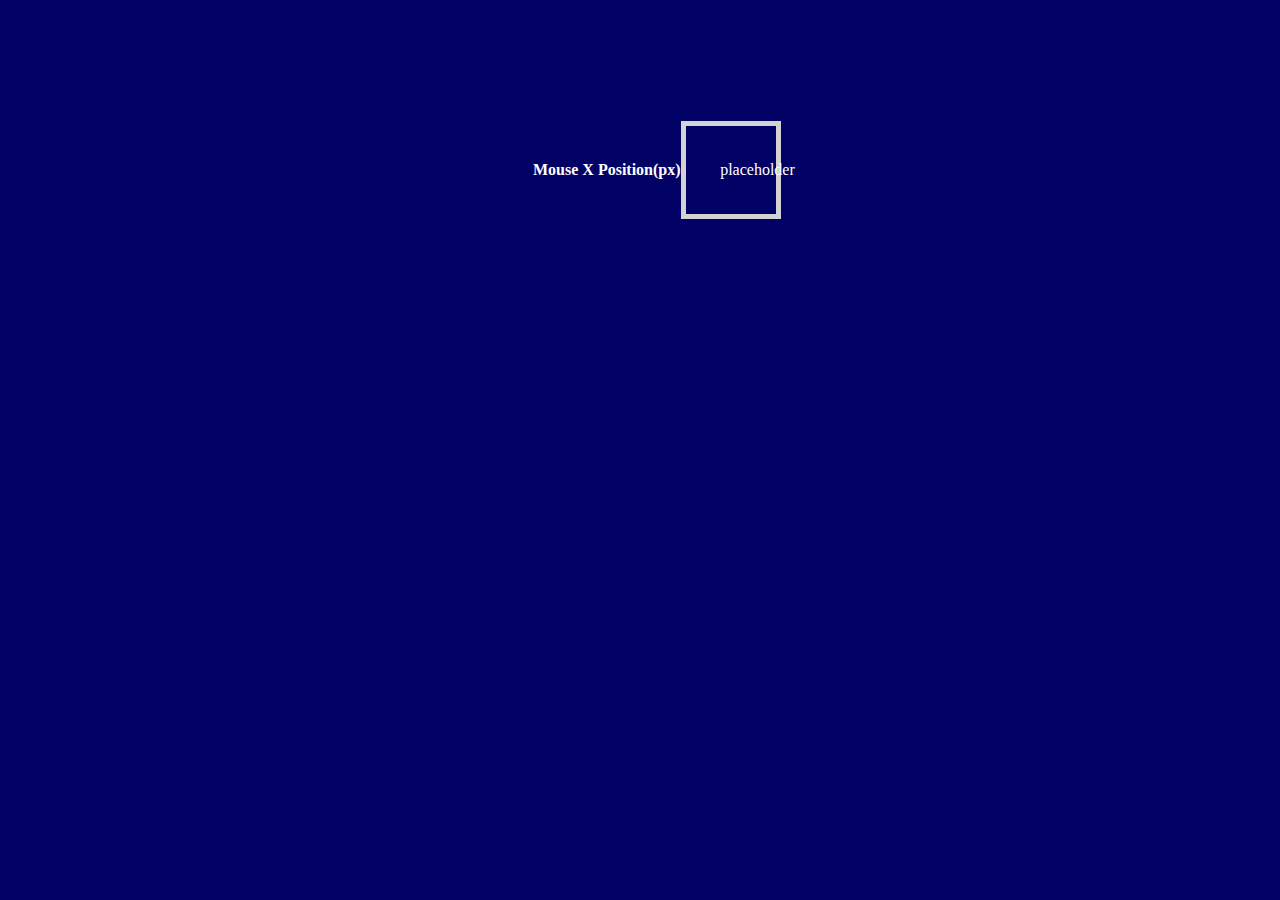
==== index.html @ 2524f530 "Add files via upload" ====
<!DOCTYPE html>
<html>
  <head>
    <link rel="stylesheet" href="stylesheet.css" />
    <title>Muis Coordinaten</title>
  </head>
  <body>
    <div id="main-container">
      <div class="mouseEvent">
        <h1>Mouse X Position(px)</h1>
        <span> placeholder</span>
      </div>
      <div class="mouseEvent">
       
    </div>

    <script src="muiscoordinaten.js"></script>
  </body>
</html>
---- stylesheet.css ----
* {
  padding: 0;
  margin: 0;
  box-sizing: border-box;
}
body {
  font-family: Georgia, "Times New Roman", Times, serif;
  background-color: rgb(2, 2, 102);
}
.main-container {
  margin-top: 20vh;
  width: 100vw;
  height: 100vh;
}
h1,
p {
  color: white;
  font-size: 1rem;
  max-width: 75ch;
  padding-left: 3%;
}
span {
  border: 5px solid lightgray;
  min-width: 100px;
  max-width: 100px;
  padding: 2.7vw;
  color: white;
  display: inline-block;
  text-align: center;
}
.mouseEvent {
  border: none;
  display: flex;
  justify-content: center;
  align-items: center;
  position: relative;
  text-align: center;
  min-width: 20vw;
  min-height: 20vh;
  margin: 80px;
}
.speelveld {
  border: 5px solid lightgreen;
}
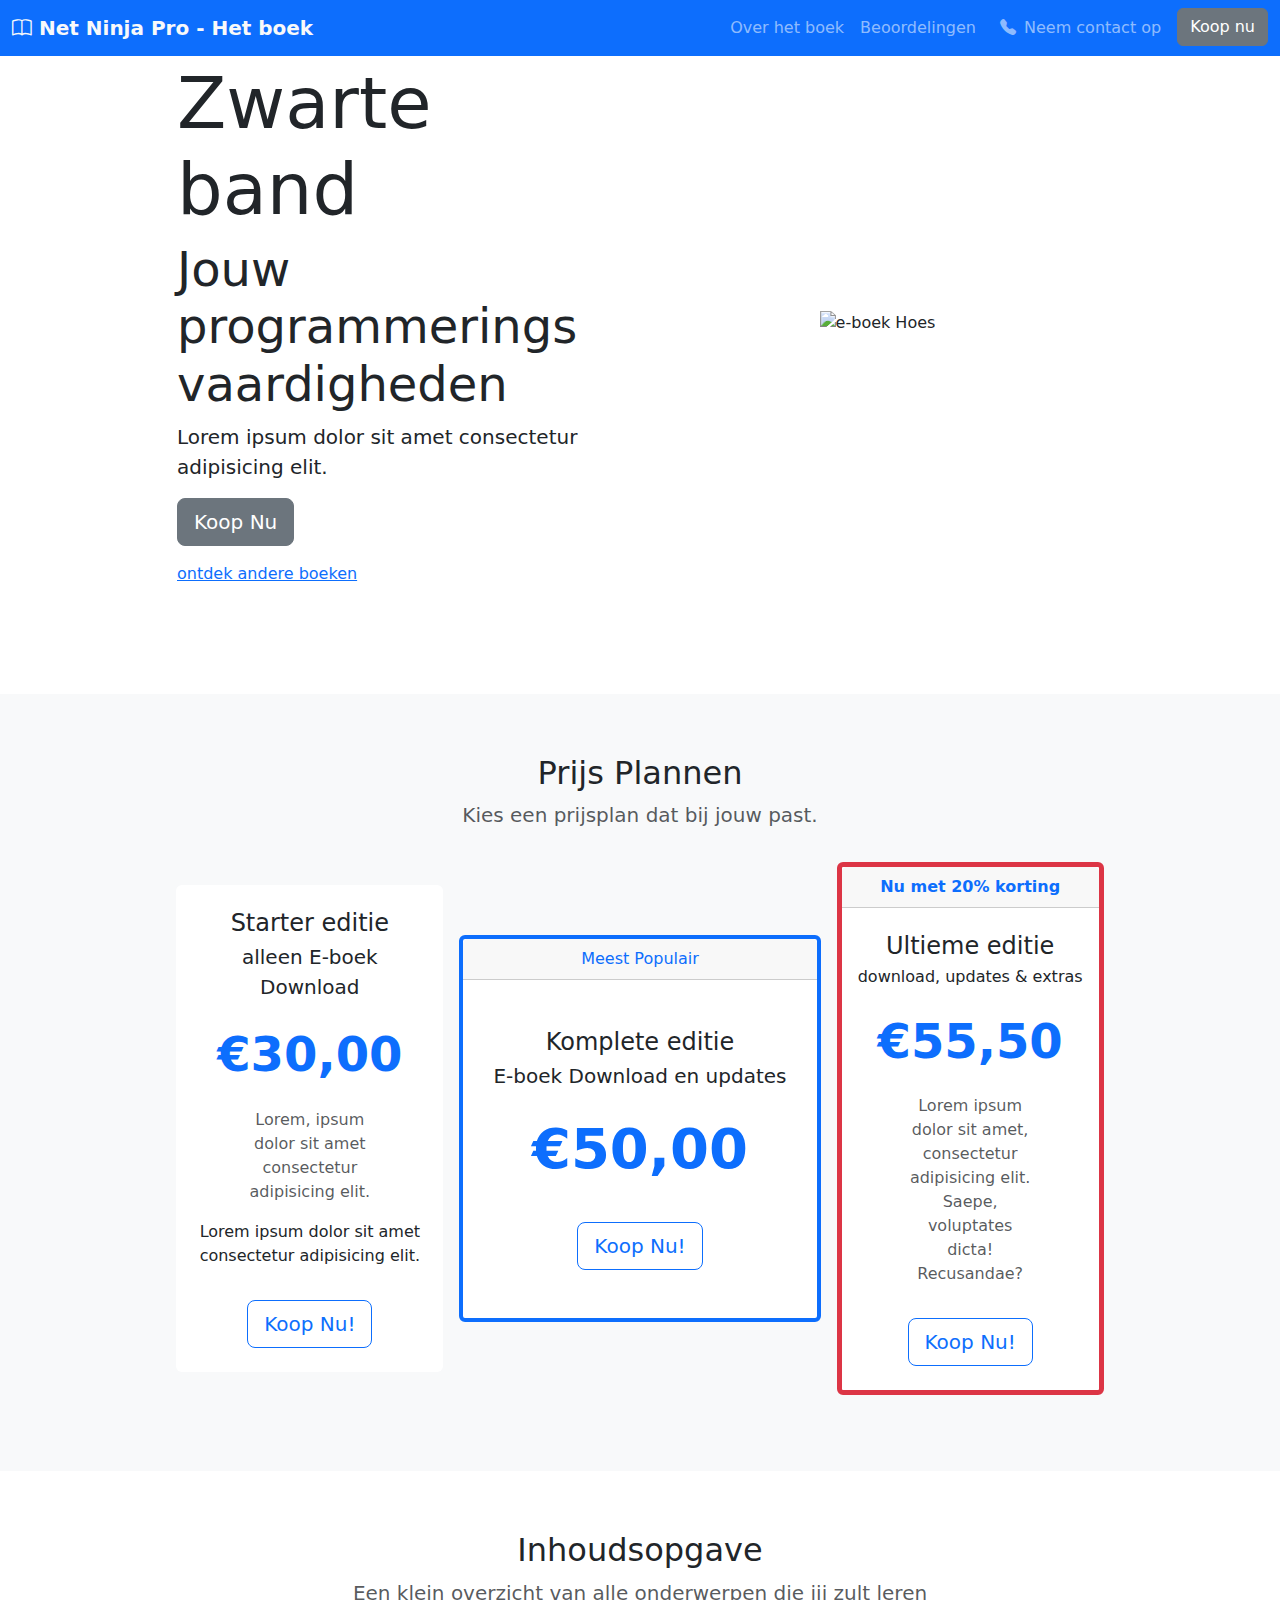
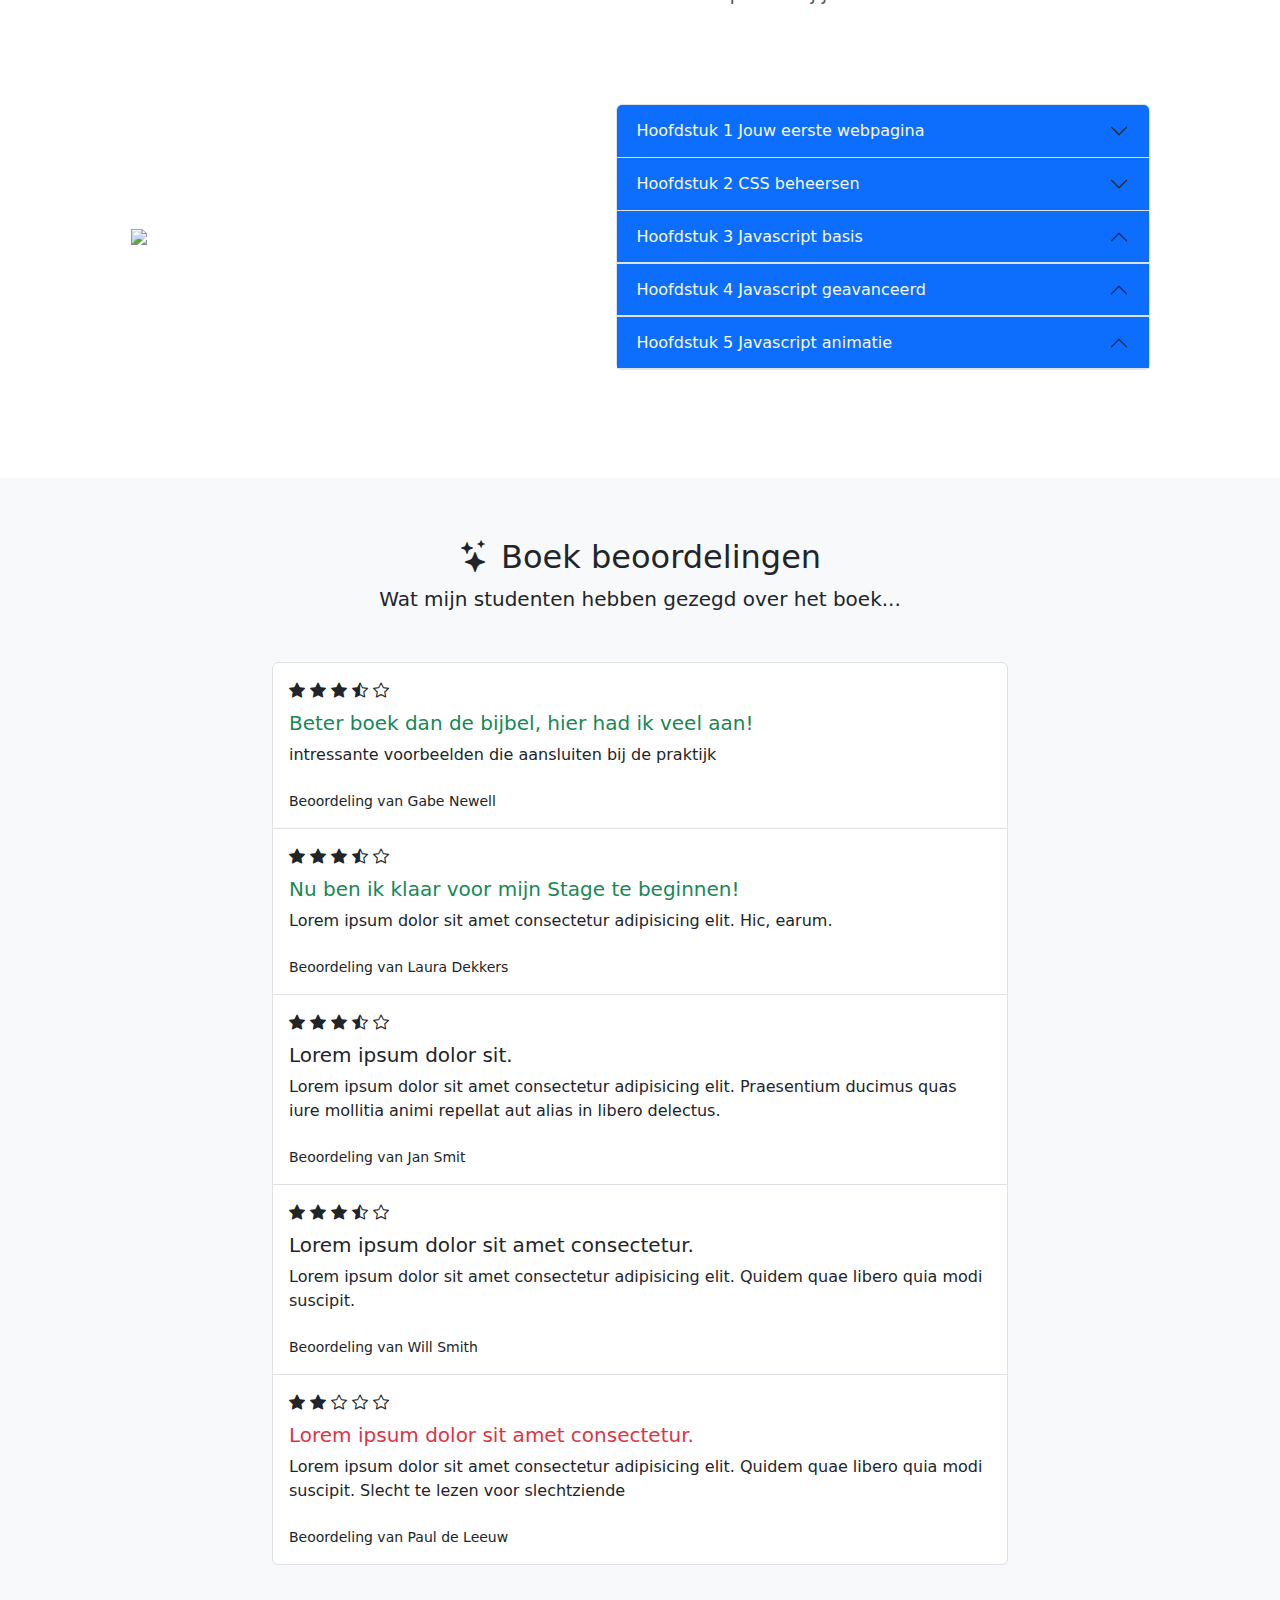
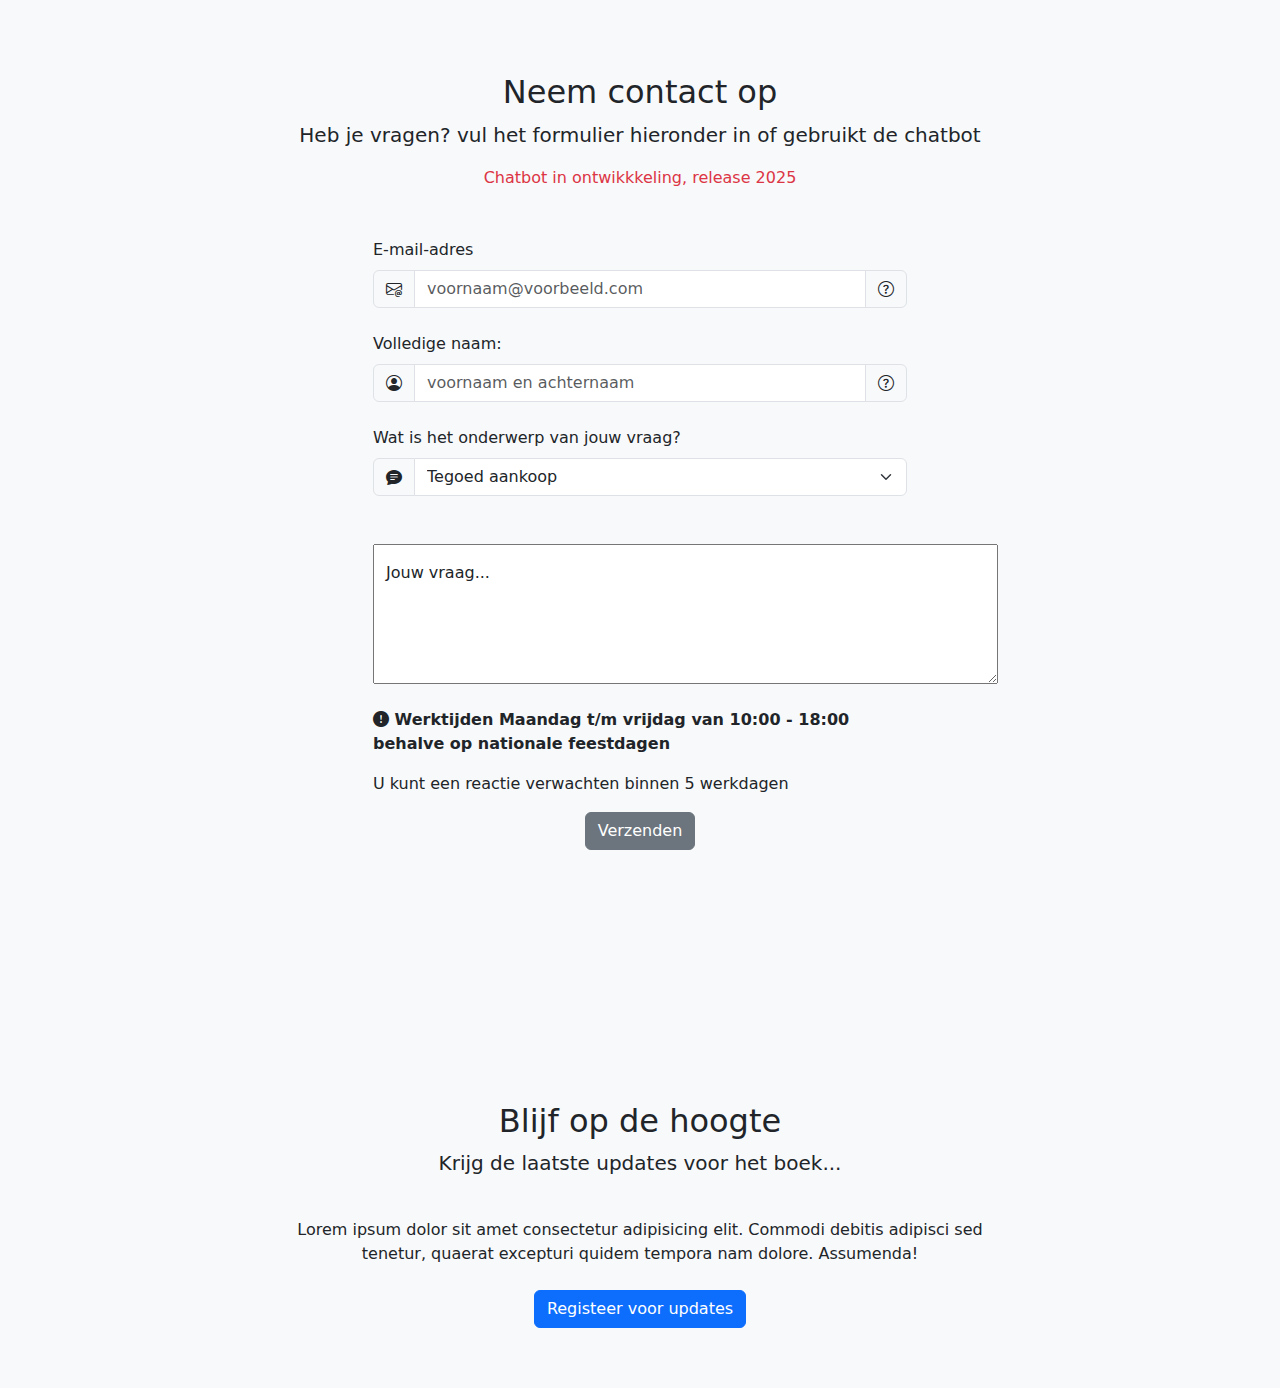
==== commit 731d114e: "Bootstrap 5 ebook store example" ====
--- a/index.html
+++ b/index.html
@@ -1,19 +1,496 @@
-<!DOCTYPE html>
-<html>
+<html lang="en">
   <head>
-    <link rel="stylesheet" href="stylesheet.css" />
-    <title>Muis Coordinaten</title>
+    <!-- npm i bootstrap@5.3.3 -->
+    <meta charset="UTF-8" />
+    <meta name="viewport" content="width=device-width, initial-scale=1.0" />
+    <title>Net Ninja BS 5 webshop</title>
+    <link
+      href="https://cdn.jsdelivr.net/npm/bootstrap@5.3.3/dist/css/bootstrap.min.css"
+      rel="stylesheet"
+      integrity="sha384-QWTKZyjpPEjISv5WaRU9OFeRpok6YctnYmDr5pNlyT2bRjXh0JMhjY6hW+ALEwIH"
+      crossorigin="anonymous"
+    />
+    <link rel="stylesheet" href="css/bootstrap.css">
+    <!-- Nodig voor bootstrap Iconen -->
+      <link rel="stylesheet" href="https://cdn.jsdelivr.net/npm/bootstrap-icons@1.11.3/font/bootstrap-icons.min.css"> 
+    <style>
+      section {
+        padding: 60px 0;
+      }
+     
+    </style>
   </head>
   <body>
-    <div id="main-container">
-      <div class="mouseEvent">
-        <h1>Mouse X Position(px)</h1>
-        <span> placeholder</span>
+    <!-- <div class="container mt-5">
+      <button type="button" class="btn btn-primary">Primary</button>
+<button type="button" class="btn btn-secondary">Secondary</button>
+<button type="button" class="btn btn-success">Success</button>
+<button type="button" class="btn btn-danger">Danger</button>
+<button type="button" class="btn btn-warning">Warning</button>
+<button type="button" class="btn btn-info">Info</button>
+<button type="button" class="btn btn-light">Light</button>
+<button type="button" class="btn btn-dark">Dark</button>
+
+<button type="button" class="btn btn-link">Link</button>
+    </div> -->
+    <!-- nav bar-->
+    <nav class="navbar navbar-expand-md navbar-dark fixed-top bg-primary">
+        <div class="container-xxl">
+            <a href="#intro" class="navbar-brand">
+                <span class="fw-bold text-light">
+                    <i class="bi bi-book"></i>
+                    Net Ninja Pro - Het boek
+                </span>
+            </a>
+        <!--  toggle button mobile nav-->
+          <button class="navbar-toggler" type="button" 
+          data-bs-toggle="collapse" data-bs-target="#main-nav" 
+          aria-controls="main-nav" aria-expanded="false"
+          aria-label="Toggle navigation"> 
+        <span class="navbar-toggler-icon"></span></button>
+    <!-- Navigatie links--> 
+    <div class="collapse navbar-collapse justify-content-end align-center"
+    id="main-nav">
+    <ul class="navbar-nav">
+        <li class="navbar-item">
+           <a class="nav-link" href="#topics"> Over het boek</a> 
+        </li>
+        <li class="nav-item">
+            <a class="nav-link" href="#reviews"> Beoordelingen</a>
+        </li>
+        <li class="nav-item">
+            <a class="nav-link" href="#contact"><i class="bi bi-telephone-fill px-2"></i>Neem contact op</a>
+        </li>
+        <li class="nav-item">
+            <a class="nav-link d-md-none" href="#pricing">Prijzen</a>
+        <li class="nav-item ms-2 d-none d-md-inline">
+            <a class="btn btn-secondary" href="#pricing">Koop nu</a>
+        </li>
+    </ul>
+</div>   
+
+    </div>
+
+    </nav>
+    <!-- main image and intro text-->
+    <section id="intro">
+
+      <div class="container-lg">
+        <div class="row justify-content-center align-items-center">
+          <div class="col-md-5 text-center text-md-start">
+            <h1>
+              <div>
+                <h2 class="display-2">Zwarte band</h2>
+              <div>
+                <h5 class="display-5">Jouw programmerings vaardigheden</h5>
+              </div>
+            </h1>
+            <p class="lead my-4-text-muted">
+                Lorem ipsum dolor sit amet consectetur adipisicing elit.
+            </p>
+            <a href="#pricing" class="btn btn-secondary btn-lg">Koop Nu</a>
+            <!-- Off canvas menu trigger-->
+             <a href="#sidebar" class="d-block mt-3" data-bs-toggle="offcanvas" role="button" aria-controls="sidebar">
+                ontdek andere boeken
+             </a>
+          </div>
+          <div class="col-md-5 text-center d-none d-md-block">
+            <span class="tooltipcustom" data-bs-placement="bottom" title="Net ninja boek hoes standaard editie">
+                <img class="img-fluid"  src="Images/ebook-cover.png" alt="e-boek Hoes">
+              </span>
+          </div>
+         
+        </div>
       </div>
-      <div class="mouseEvent">
-       
+    </section>
+    <!-- Pricing plans-->
+    <section id="pricing" class="bg-light mt-5">
+        <div class="container-lg">
+            <div class="text-center">
+                <h2> Prijs Plannen</h2>
+                <p class="lead text-muted"> Kies een prijsplan dat bij jouw past. </p>
+            </div>
+            <div class="row my-3 align-items-center justify-content-center g-3">
+                <div class="col-8 col-lg-4 col-xl-3 ">
+                    <div class="card border-0">
+                        <div class="card-body text-center py-4">
+                            <h4 class="card-title"> Starter editie</h4>
+                            <p class="lead card-subtitle"> alleen E-boek Download</p>
+                        <p class="display-5 my-4 text-primary fw-bold">€30,00</p>
+                         <p class="card-text mx-5 text-muted d-none d-lg-block">Lorem,
+                            ipsum dolor sit amet consectetur adipisicing elit.</p>
+                            <p> Lorem ipsum dolor sit amet consectetur adipisicing elit.</p>
+                        <a href="#" class="btn btn-outline-primary btn-lg mt-3">Koop Nu!</a>
+    
+                    </div>
+                    </div>
+                </div>
+                
+                <div class="col-9 col-lg-4 bg-light">
+                    <div class="card border-primary border-4">
+                        <div class="card-header text-center text-primary">Meest Populair</div>
+                        <div class="card-body text-center py-5">
+                            <h4 class="card-title"> Komplete editie</h4>
+                            <p class="lead card-subtitle">E-boek Download en updates</p>
+                            <p class="display-4 my-4 text-primary fw-bold">€50,00</p>
+                            <p class="card-text mx-5 text-muted d-none dlg-block">Lorem ipsum, dolor sit amet consectetur adipisicing elit.</p>
+                            <a href="#" class="btn btn-outline-primary btn-lg mt-3">Koop Nu!</a>
+                        </div>
+                    </div>
+                </div> <!-- card 2 end -->
+                <div class="col-8 col-lg-4 col-xl-3 bg-light">
+                    <div class="card border-5 border-danger card">
+                      <div class="card-header text-center text-primary fw-bold">Nu met 20% korting</div>
+                        <div class="card-body text-center py-4 ">
+                            <h4 class="card-title">Ultieme editie</h4>
+                            <p class="leader card-subtitle"> download, updates & extras</p>
+                            <p class="display-5 my-4 text-primary fw-bold">€55,50</p>
+                            <p class="card-text mx-5 text-muted d-none d-lg-block">Lorem ipsum dolor sit amet, consectetur adipisicing elit. Saepe, voluptates dicta! Recusandae?</p>
+                            <a href="#" class="btn btn-outline-primary btn-lg mt-3">Koop Nu!</a>
+                        </div>
+                    </div>
+                </div> <!-- card 3 end-->
+                
+        
+            </div> <!-- row end -->
+             </div> <!-- container end-->
+         </section>
+    <!-- Topics at a glance-->
+         <section id="topics">
+            <div class="container-md">
+                <div class="text-center">
+                    <h2> Inhoudsopgave</h2>
+                    <p class="lead text-muted">  Een klein overzicht van alle onderwerpen die jij zult leren</p>
+                </div>
+            
+        <div class="row my-5 g-5 align-items-center justify-content-around">
+            <div class="col-6 col-lg-4">
+                <img class="img-fluid"src="Images/kindle.png">
+            </div>
+            <div class="col-6">
+    <!-- accordion-->
+     <div class="accordion" id="chapters">
+        
+            <div class="accordion-item">
+                <h2 class="accordion-header" id="heading-1">
+                  <button class="accordion-button collapsed bg-primary text-light" type="button" data-bs-toggle="collapse" data-bs-target="#collapseOne" aria-expanded="false" aria-controls="collapseOne">
+                    Hoofdstuk 1 Jouw eerste webpagina
+                  </button>
+                </h2>
+                <div id="collapseOne" class="accordion-collapse collapse" aria-labelledby="heading-1" data-bs-parent="#chapters">
+                  <div class="accordion-body">
+                    <p> Lorem ipsum dolor sit, amet consectetur adipisicing elit. Itaque, omnis.</p>
+                    <p> Lorem ipsum dolor sit amet consectetur adipisicing elit. Asperiores quam id velit?</p>
+                  </div>
+                </div>
+              </div>
+            <div class="accordion-item">
+                <h2 class="accordion-header" id="heading-2">
+                  <button class="accordion-button  collapsed bg-primary text-light" type="button" data-bs-toggle="collapse" data-bs-target="#collapseTwo" aria-expanded="false" aria-controls="collapseTwo">
+                    Hoofdstuk 2 CSS beheersen
+                  </button>
+                </h2>
+                <div id="collapseTwo" class="accordion-collapse collapse" aria-labelledby="headingTwo" data-bs-parent="#chapters">
+                  <div class="accordion-body">
+                    <p> Lorem ipsum dolor sit, amet consectetur adipisicing elit. Itaque, omnis.</p>
+                    <p> Lorem ipsum dolor sit amet consectetur adipisicing elit. Asperiores quam id velit?</p>
+                  </div>
+                </div>
+              </div>
+              <div class="accordion-item">
+                <h2 class="accordion-header" id="heading-3">
+                  <button class="accordion-button  bg-primary text-light" type="button" data-bs-toggle="collapse" data-bs-target="#collapse-3" aria-expanded="false" aria-controls="collapse-3">
+                    Hoofdstuk 3 Javascript basis
+                  </button>
+                </h2>
+                <div id="collapse-3" class="accordion-collapse collapse" aria-labelledby="heading-3" data-bs-parent="#chapters">
+                  <div class="accordion-body">
+                    <p> Lorem ipsum dolor sit, amet consectetur adipisicing elit. Itaque, omnis.</p>
+                    <p> Lorem ipsum dolor sit amet consectetur adipisicing elit. Asperiores quam id velit?</p>
+                  </div>
+                </div>
+              </div>
+              <div class="accordion-item">
+                <h2 class="accordion-header" id="heading-4">
+                  <button class="accordion-button  bg-primary text-light" type="button" data-bs-toggle="collapse" data-bs-target="#collapse-4" aria-expanded="false" 
+                  aria-controls="collapse-4">
+                    Hoofdstuk 4 Javascript geavanceerd
+                  </button>
+                </h2>
+                <div id="collapse-4" class="accordion-collapse collapse" aria-labelledby="heading-4" data-bs-parent="#chapters">
+                  <div class="accordion-body">
+                    <p> Lorem ipsum dolor sit, amet consectetur adipisicing elit. Itaque, omnis.</p>
+                    <p> Lorem ipsum dolor sit amet consectetur adipisicing elit. Asperiores quam id velit?</p>
+                    <p> Lorem ipsum dolor sit amet consectetur adipisicing elit. Cupiditate, beatae.</p>
+                  </div>
+                </div>
+              </div>
+              <div class="accordion-item">
+                <h2 class="accordion-header" id="heading-5">
+                  <button class="accordion-button  bg-primary text-light" type="button" data-bs-toggle="collapse" data-bs-target="#collapse-5" aria-expanded="false" aria-controls="collapse-5">
+                    Hoofdstuk 5  Javascript animatie
+                  </button>
+                </h2>
+                <div id="collapse-5" class="accordion-collapse collapse" aria-labelledby="heading-5" data-bs-parent="#chapters">
+                  <div class="accordion-body">
+                    <p> Lorem ipsum dolor sit, amet consectetur adipisicing elit. Itaque, omnis.</p>
+                    <p> Lorem ipsum dolor sit amet consectetur adipisicing elit. Asperiores quam id velit?</p>
+                  </div>
+                </div>
+              </div>
+            
+            
+        </div>
+            </div>
+     </div>
+        </div>
     </div>
-
-    <script src="muiscoordinaten.js"></script>
+         </section>
+    <!-- Reviews list-->
+     <section id="reviews" class="bg-light">
+        <div class="container-lg">
+            <div class="text-center">
+                <h2><i class="bi bi-stars"></i> Boek beoordelingen</h2>
+                <p class="lead"> Wat mijn studenten hebben gezegd over het boek...</p>
+            </div>
+        <div class="row justify-content-center my-5">
+            <div class="col-lg-8">
+                <div class="list-group">
+                    <div class="list-group-item py-3">
+                        <div class="pb-2">
+                            <i class="bi bi-star-fill"></i>
+                            <i class="bi bi-star-fill"></i>
+                            <i class="bi bi-star-fill"></i>
+                            <i class="bi bi-star-half"></i>
+                            <i class="bi bi-star"></i>
+                        </div>
+                        <h5 class="mb-2 text-success"> Beter boek dan de bijbel, hier had ik veel aan! 
+                        </h5>
+                        <p class="mb-4">
+                            intressante voorbeelden 
+                            die aansluiten bij de praktijk
+                        </p>
+                        <small> Beoordeling van Gabe Newell</small>
+                    </div>
+                    <div class="list-group-item py-3">
+                        <div class="pb-2">
+                            <i class="bi bi-star-fill"></i>
+                            <i class="bi bi-star-fill"></i>
+                            <i class="bi bi-star-fill"></i>
+                            <i class="bi bi-star-half"></i>
+                            <i class="bi bi-star"></i>
+                        </div>
+                        <h5 class="mb-2 text-success"> Nu ben ik klaar voor mijn Stage te beginnen!
+                        </h5>
+                        <p class="mb-4">
+                        Lorem ipsum dolor sit amet consectetur adipisicing elit. Hic, earum.
+                        </p>
+                        <small> Beoordeling van Laura Dekkers</small>
+                    </div>
+                    <div class="list-group-item py-3">
+                        <div class="pb-2">
+                            <i class="bi bi-star-fill"></i>
+                            <i class="bi bi-star-fill"></i>
+                            <i class="bi bi-star-fill"></i>
+                            <i class="bi bi-star-half"></i>
+                            <i class="bi bi-star"></i>
+                        </div>
+                        <h5 class="mb-2"> Lorem ipsum dolor sit.
+                        </h5>
+                        <p class="mb-4">
+                         Lorem ipsum dolor sit amet consectetur adipisicing elit. Praesentium ducimus quas iure mollitia animi repellat aut alias in libero delectus.
+                        </p>
+                        <small> Beoordeling van Jan Smit</small>
+                    </div>
+                    <div class="list-group-item py-3">
+                        <div class="pb-2">
+                            <i class="bi bi-star-fill"></i>
+                            <i class="bi bi-star-fill"></i>
+                            <i class="bi bi-star-fill"></i>
+                            <i class="bi bi-star-half"></i>
+                            <i class="bi bi-star"></i>
+                        </div>
+                        <h5 class="mb-2"> Lorem ipsum dolor sit amet consectetur.
+                        </h5>
+                        <p class="mb-4">
+                          Lorem ipsum dolor sit amet consectetur adipisicing elit. Quidem quae libero quia modi suscipit.
+                        </p>
+                        <small> Beoordeling van Will Smith</small>
+                    </div>
+                    <div class="list-group-item py-3">
+                        <div class="pb-2">
+                            <i class="bi bi-star-fill"></i>
+                            <i class="bi bi-star-fill"></i>
+                            <i class="bi bi-star"></i>
+                            <i class="bi bi-star"></i>
+                            <i class="bi bi-star"></i>
+                        </div>
+                        <h5 class="mb-2 text-danger"> Lorem ipsum dolor sit amet consectetur.
+                        </h5>
+                        <p class="mb-4">
+                          Lorem ipsum dolor sit amet consectetur adipisicing elit. Quidem quae libero quia modi suscipit.
+                          Slecht te lezen voor slechtziende 
+                        </p>
+                        <small> Beoordeling van Paul de Leeuw</small>
+                    </div>
+                </div>
+            </div>
+        </div>
+        <!-- contact form-->
+    <section id="contact">
+        <div class="container-lg">
+            <div class="text-center">
+                <h2> Neem contact op</h2>
+                <p class="lead"> Heb je vragen? vul het formulier hieronder in of gebruikt de chatbot</p>
+                <p class="text-danger"> Chatbot in ontwikkkeling, release 2025</p>
+            </div>
+            <div class="row justify-content-center my-5" >
+                <div class="col-lg-6">
+                    <form action="#">
+                        <label for="email" class="form-label">E-mail-adres</label>
+                        <div class="mb-4 input-group">
+                            <span class="input-group-text">
+                                <i class="bi bi-envelope-at"></i>
+                            </span>
+                            <input type="email" class="form-control" id="email" placeholder="voornaam@voorbeeld.com">
+                           <!-- Tooltip-->
+                            <span class="input-group-text">
+                                <span class="tooltipcustom" data-bs-placement="bottom" title="voer een email adres in waarmee we contact kunnen leggen">
+                                <i class="bi bi-question-circle"></i>
+                                </span>
+                            </span>
+                        </div>
+                       
+                        <label for="name" class="form-label"> Volledige naam: </label>
+                        <div class="input-group mb-4">
+                            <span class="input-group-text">
+                                <i class="bi bi-person-circle"></i>
+                            </span>
+                            <input type="text" class="form-control" id="name" placeholder="voornaam en achternaam">
+                            <span class="input-group-text">
+                                <span class="tooltipcustom" data-bs-placement="bottom" title="voer je naam in, ook doopnamen">
+                                <i class="bi bi-question-circle"></i>
+                                </span>
+                            </span>
+                        </div>
+                       
+                        <label for="subject" class="form-label">Wat is het onderwerp van jouw vraag?</label>
+                        <div class="mb-4 input-group">
+                            <span class="input-group-text">
+                                <i class="bi bi-chat-text-fill"></i>
+                                 </span>
+                                 <select class="form-select" id="subject">
+                                    <option value="tegoed"> Tegoed aankoop</option>
+                                    <option value="inhoud"> opmerking boekinhoud</option>
+                                    <option value="Website">Website probleem</option>
+                                    <option value="collaboratie"> Sollicitatie</option>
+                                    <option value="overige">Overige vraag</option>
+                                </select>
+                        </div>
+                       
+                      
+                       
+                        <div class="form-floating mb-4 mt-5">
+                           
+                            <textarea name="" id="query" style="height: 140px; width: 625px;"
+                           ></textarea>
+                            <label for="query" class="form-label">Jouw vraag...</label>
+                        </div>
+                        <p class="fw-bold"><i class="bi bi-exclamation-circle-fill"></i> Werktijden Maandag t/m vrijdag van 10:00 - 18:00 behalve op nationale feestdagen</p>
+                        <p> U kunt een reactie verwachten binnen 5 werkdagen</p>
+                        <div class="mb-4 text-center">
+                            <button type="submit" class="btn btn-secondary">Verzenden</button>
+                        </div>
+            
+                    </form>
+                </div>
+            </div>
+        </div>
+    </section>
+        </div>
+     </section>
+    <!-- get updates / modal trigger-->
+     <section class="bg-light">
+        <div class="container">
+            <div class="text-center">
+                <h2> Blijf op de hoogte</h2>
+                <p class="lead"> Krijg de laatste updates voor het boek...</p>
+            </div>
+            <div class="row justify-content-center">
+                <div class="col-md-8 text-center">
+                    <p class="my-4">
+                       Lorem ipsum dolor sit amet consectetur adipisicing elit. Commodi debitis adipisci sed tenetur, quaerat excepturi quidem tempora nam dolore. Assumenda! 
+                    </p>
+                <button class="btn btn-primary" data-bs-toggle="modal" data-bs-target="#register-modal">
+                    Registeer voor updates
+                </button>
+                </div>
+            </div>
+        </div>
+
+     </section>
+    <!-- modal object-->
+     <div class="modal fade" id="register-modal" tabindex="-1" aria-labelledby="modal-title "
+     aria-hidden="true">
+     <div class="modal-dialog">
+        <div class="modal-content">
+            <div class="modal-header">
+                <h5 class="modal-title" id="modal-title"> Krijg de laatste updates</h5>
+                <button type="button" class="btn-close" data-bs-dismiss="modal" aria-label="Sluit"></button>
+            </div>
+        <div class="modal-body">
+            <p>Lorem ipsum dolor sit, amet consectetur adipisicing elit.</p>
+            <label for="modal-email" class="form-label">Jouw email-adres:</label>
+            <input type="email" class="form-control" id="modal-email" placeholder="persoon@voorbeeld.com">
+        </div>
+        <div class="modal-footer">
+            <button class="btn btn-lg btn-primary"> verzenden</button>
+        </div>
+        </div>
+     </div>
+     </div>
+     <!-- offcanvas menu-->
+    <div class="offcanvas offcanvas-start" tabindex="-1" id="sidebar" aria-labelledby="sidebar-label">
+        <div class="offcanvas-header">
+            <h5 class="offcanvas-title" id="sidebar-label">Mijn andere boeken</h5>
+            <button type="button" class="btn-close" data-bs-dismiss="offcanvas" aria-label="Close"></button>
+
+        </div>
+        <div class="offcanvas-body">
+            <p> Ook beschikbaar in het engels</p>
+           
+        <!-- dropdown -->
+         <div class="dropdown mt-5">
+            <button class="btn btn-secondary dropdown-toggle" type="button"
+            id="book-dropdown" data-bs-toggle="dropdown">
+                Kies een Boek Titel
+            </button>
+            <ul class="dropdown-menu" aria-labelledby="book-dropdown">
+                <li href="#" class="dropdown-item"> Dikkie dik bij ESA</li>
+                <li href="#" class="dropdown-item"> Dikkie dik maan missie</li>
+                <li href="#" class="dropdown-item"> HTML voor beginners</li>
+                <li href="#" class="dropdown-item"> Geschiedenis van web-design</li>
+                <li href="#" class="dropdown-item"> Basis cursus react.js</li>
+                <li href="#" class="dropdown-item"> Basis cursus mySQL</li>
+                <li href="#" class="dropdown-item"> De toekomst van ICT Nederland</li>
+            </ul>
+            <!-- <section id="customcolours" class="bg-halflife"> 
+              <div class="container">
+                <p class="fw-light"> half life X is in ontwikkeling</p>
+              </div>
+            
+            </section> -->
+         </div>
+        </div>
+    </div>
+    <script
+    src="https://cdn.jsdelivr.net/npm/bootstrap@5.3.3/dist/js/bootstrap.bundle.min.js"
+    integrity="sha384-YvpcrYf0tY3lHB60NNkmXc5s9fDVZLESaAA55NDzOxhy9GkcIdslK1eN7N6jIeHz"
+    crossorigin="anonymous"
+  ></script>
+  <script>
+    const tooltipTriggerList = document.querySelectorAll('.tooltipcustom')
+    const tooltipList = [...tooltipTriggerList].map(tooltipTriggerEl => new bootstrap.Tooltip(tooltipTriggerEl))
+  </script>
   </body>
 </html>
